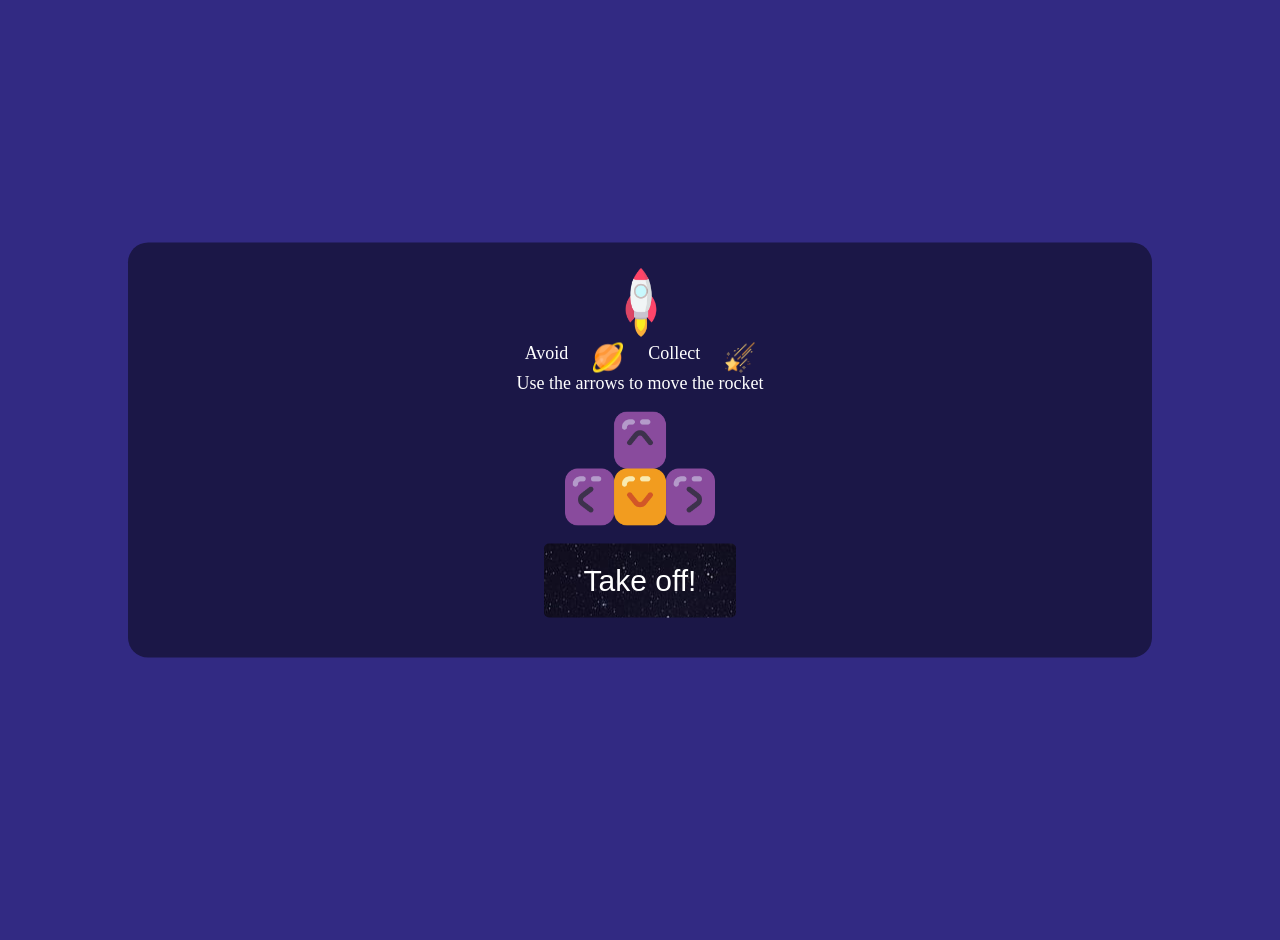
==== index.html @ 86ee5806 "images appearing again" ====
<!DOCTYPE html>
<html lang="en">
  <head>
    <meta charset="UTF-8" />
    <meta name="viewport" content="width=device-width, initial-scale=1.0" />
    <meta http-equiv="X-UA-Compatible" content="ie=edge" />
    <link rel="stylesheet" href="/docs/styles/style.css" />
    <title>Rocket Game</title>
  </head>
  <body>
    <main>
      <!-- <audio id="background-audio" src="/docs/sounds/background-audio.mp3"></audio> -->

      <div id="game-intro">
        <img src="/docs/images/rocket.png" alt="" class="rocket-icon" />
        <div id="instructions">
          <p>Avoid</p>
          <img src="/docs/images/planet.png" alt="" class="planet-icon" />
          <p>Collect</p>
          <img src="/docs/images/star.png" alt="" class="star-icon" />
          <!-- <p>Increase speed</p>
          <img src="/images/fire.png" alt="" class="fire-icon"> -->
        </div>

        <p>Use the arrows to move the rocket</p>
        <img src="/docs/images/keyboard.png" alt="" class="arrows-img" />

        <div id="btn-start-game">
          <button id="start-button" class="play-button">Take off!</button>
        </div>
      </div>

      <div id="game-container">
        <div id="game-screen">
          <div id="stats">
            <div id="stats-score" class="general-stats">
              <p>🏆</p>
              <!-- <img src="/images/score.png" alt="" /> -->
              <p><span id="score">0</span></p>
            </div>
            <div id="stats-lives" class="general-stats">
              <p>❤️</p>
              <!-- <img src="/images/heart.png" alt="" /> -->
              <p><span id="lives">5</span></p>
            </div>
            <!-- <div id="stats-boost">
              <img src="/images/fire.png" alt="" >
              <p><span id="boost">0</span></p>
            </div> -->
          </div>
        </div>
      </div>

      <div id="game-end">
        <!-- <img src="/images/fire.png" alt="" /> -->
        <h1>Game Over!</h1>
        <p>🏆 You scored <span id="final-score"></span> points! 🏆</p>

        <br />
        <button id="restart-button" class="play-button">Play Again!</button>
      </div>

      <!-- come back to style -->
    </main>
    <script type="text/javascript" src="/docs/scripts/star.js">
      </scripttype>
    </script>
    <script type="text/javascript" src="/docs/scripts/planet.js">
      </scripttype>
    </script>
    <script type="text/javascript" src="/docs/scripts/rocket.js">
      </scripttype>
    </script>
    <script type="text/javascript" src="/docs/scripts/game.js">
      </scripttype>
    </script>
    <script type="text/javascript" src="/docs/scripts/script.js">
      </scripttype>
    </script>
  </body>
</html>
---- docs/styles/style.css ----
* {
  margin: 0;
  padding: 0;
}

body {
  padding: 0;
  text-align: center;
  height: 100%;
  overflow: hidden;
  

}


main {
  background-color: rgb(50, 42, 131);
}

#game-intro {
  padding: 20px 0;
  display:flex;
  flex-direction: column;
  justify-content: space-between;
  background-color: rgb(27, 23, 71);
  align-items: center;
  width: 80vw;
  height: 80wh;
  transform: translate(-50%, -50%);
  position: absolute;
  top: 50%;
  left: 50%;
  color: white;
  border-radius: 20px;

}

#instructions {
  display: flex;
  flex-direction: row;
  justify-content: space-evenly;
  gap: 25px;
}

#game-container {
  display: flex;
  width: 100vw;
  height: 100vh;
  padding: 20px 0;
  justify-content: center;
  align-items: center;
}

#stats {
  display: flex;
  flex-direction: column;
  align-items: start;
  justify-content: center;
  gap: 20px;
  background-color: rgba(50, 42, 131, 0.5);
  width: 5vw;
  height: 190px;
  padding: 0 20px;
  border-radius: 10px;
  margin-left: 15px;
}

.general-stats {
  font-size: 30px;
  color: white;
  display: flex;
  flex-direction: row;
  gap: 20px;

}


.rocket-icon {
  width: 50px;
  height: 80px;
}

.planet-icon {
  width: 30px;
  height: 30px;
}

.star-icon{
  width: 30px;
  height: 30px;
}

#game-screen {
  display: none;
  align-content: center;
  
  padding: 20px 0;
  overflow: hidden;
  position: relative;
  background-image: url(/docs/images/background.jpeg);
  background-size: cover;
  animation: slide 5s linear infinite;
}

@keyframes slide {
  0% {
    background-position: 0 -1000px;
  }
  95% {
    background-position: 0 0;
  }
  100% {
    background-position: 0 50px;
  }
}

#game-end {
  display: none;
  color: white;

 
  /* width: 100vw;
  height: 100vh; */

}

#game-intro p {
  font-size: 18px;
  font-family: "verdana";
}

.arrows-img {
  width: 150px;
}

.play-button {
  font-size: 30px;
  background-image: url(/docs/images/background.jpeg);
  color: white;
  padding: 20px 40px;
  border: 0;
  box-shadow: 0;
  border-radius: 5px;
  margin-bottom: 20px;
}
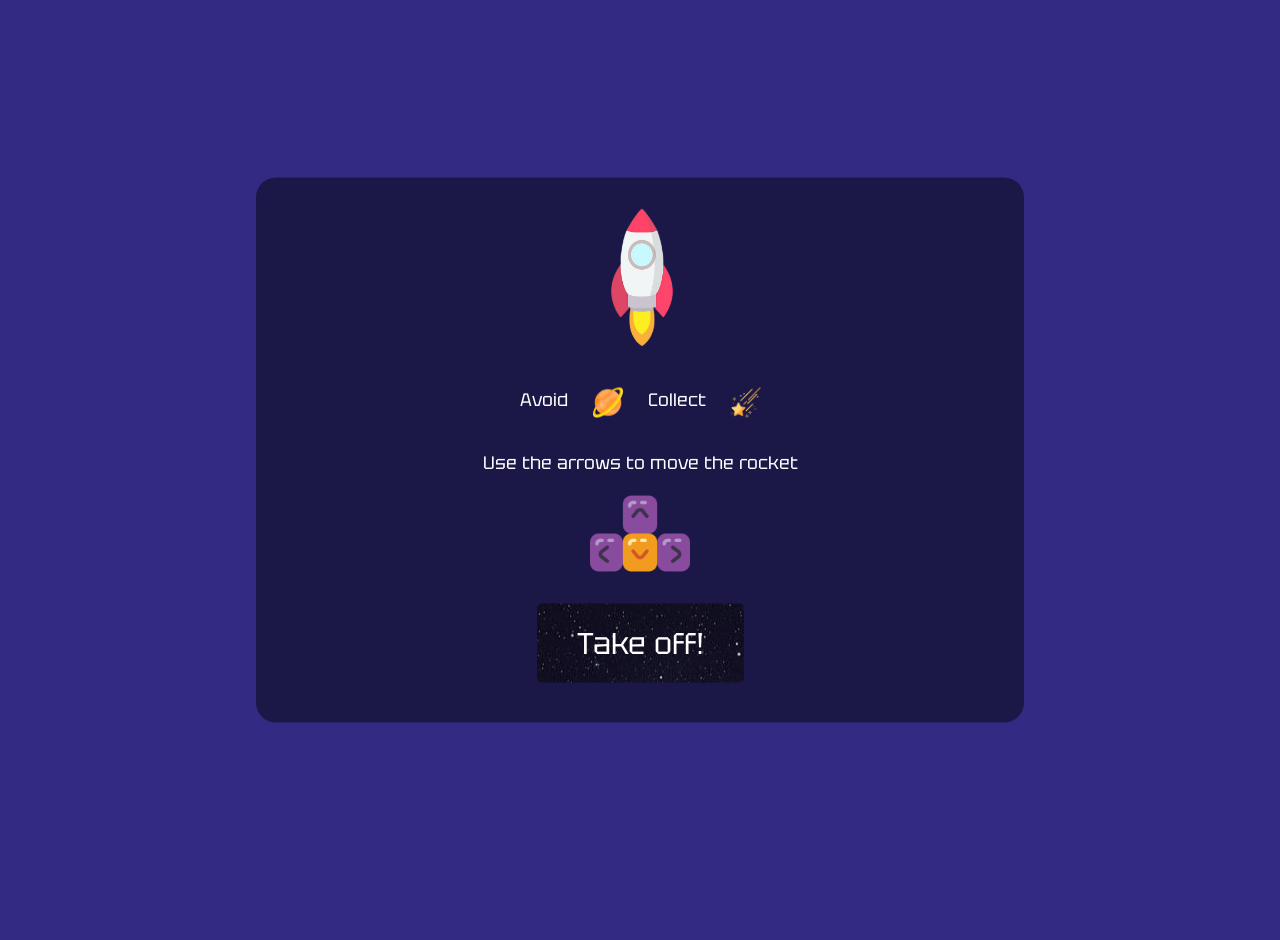
==== commit 203dc0a3: "Design sound and fire" ====
--- a/index.html
+++ b/index.html
@@ -9,9 +9,11 @@
   </head>
   <body>
     <main>
-      <!-- <audio id="background-audio" src="/docs/sounds/background-audio.mp3"></audio> -->
+      
 
       <div id="game-intro">
+        
+
         <img src="/docs/images/rocket.png" alt="" class="rocket-icon" />
         <div id="instructions">
           <p>Avoid</p>
@@ -62,6 +64,9 @@
 
       <!-- come back to style -->
     </main>
+    <script type="text/javascript" src="/docs/scripts/fire.js">
+    </scripttype>
+  </script>
     <script type="text/javascript" src="/docs/scripts/star.js">
       </scripttype>
     </script>
--- a/docs/styles/style.css
+++ b/docs/styles/style.css
@@ -1,17 +1,16 @@
+@import url("https://fonts.googleapis.com/css2?family=Tektur:wght@400;700&display=swap");
+
 * {
   margin: 0;
   padding: 0;
+  font-family: "Tektur", cursive;
 }
 
 body {
   padding: 0;
   text-align: center;
-  height: 100%;
-  overflow: hidden;
-  
-
+  cursor: url(/docs/images/rocket-cursor.png), auto;
 }
-
 
 main {
   background-color: rgb(50, 42, 131);
@@ -19,19 +18,29 @@
 
 #game-intro {
   padding: 20px 0;
-  display:flex;
+  display: flex;
   flex-direction: column;
   justify-content: space-between;
   background-color: rgb(27, 23, 71);
   align-items: center;
-  width: 80vw;
-  height: 80wh;
+  width: 60vw;
+  height: 60wh;
   transform: translate(-50%, -50%);
   position: absolute;
   top: 50%;
   left: 50%;
   color: white;
   border-radius: 20px;
+}
+
+#game-intro p {
+  font-size: 18px;
+  margin-bottom: 10px;
+}
+
+.arrows-img {
+  width: 100px;
+  margin-bottom: 20px;
 
 }
 
@@ -40,6 +49,26 @@
   flex-direction: row;
   justify-content: space-evenly;
   gap: 25px;
+  margin: 30px 0;
+}
+
+.rocket-icon {
+  width: 100px;
+  height: 160px;
+  /* position: relative;
+  z-index: 10;
+  top: -90px; */
+  
+}
+
+.planet-icon {
+  width: 30px;
+  height: 30px;
+}
+
+.star-icon {
+  width: 30px;
+  height: 30px;
 }
 
 #game-container {
@@ -71,35 +100,20 @@
   display: flex;
   flex-direction: row;
   gap: 20px;
-
 }
 
 
-.rocket-icon {
-  width: 50px;
-  height: 80px;
-}
-
-.planet-icon {
-  width: 30px;
-  height: 30px;
-}
-
-.star-icon{
-  width: 30px;
-  height: 30px;
-}
 
 #game-screen {
   display: none;
   align-content: center;
-  
   padding: 20px 0;
   overflow: hidden;
   position: relative;
   background-image: url(/docs/images/background.jpeg);
   background-size: cover;
   animation: slide 5s linear infinite;
+  cursor: auto;
 }
 
 @keyframes slide {
@@ -117,21 +131,24 @@
 #game-end {
   display: none;
   color: white;
-
- 
-  /* width: 100vw;
-  height: 100vh; */
-
+  height: 100vh;
+  flex-direction: column;
+  align-items: center;
+  justify-content: center;
 }
 
-#game-intro p {
-  font-size: 18px;
-  font-family: "verdana";
+#game-end h1 {
+  font-size: 8rem;
+  margin: 0;
+  margin-bottom: 20px;
 }
 
-.arrows-img {
-  width: 150px;
+#game-end p {
+  font-size: 2.2rem;
+  margin-bottom: 40px;
 }
+
+
 
 .play-button {
   font-size: 30px;
@@ -142,4 +159,5 @@
   box-shadow: 0;
   border-radius: 5px;
   margin-bottom: 20px;
+  cursor: url(/docs/images/rocket-cursor.png), pointer;
 }
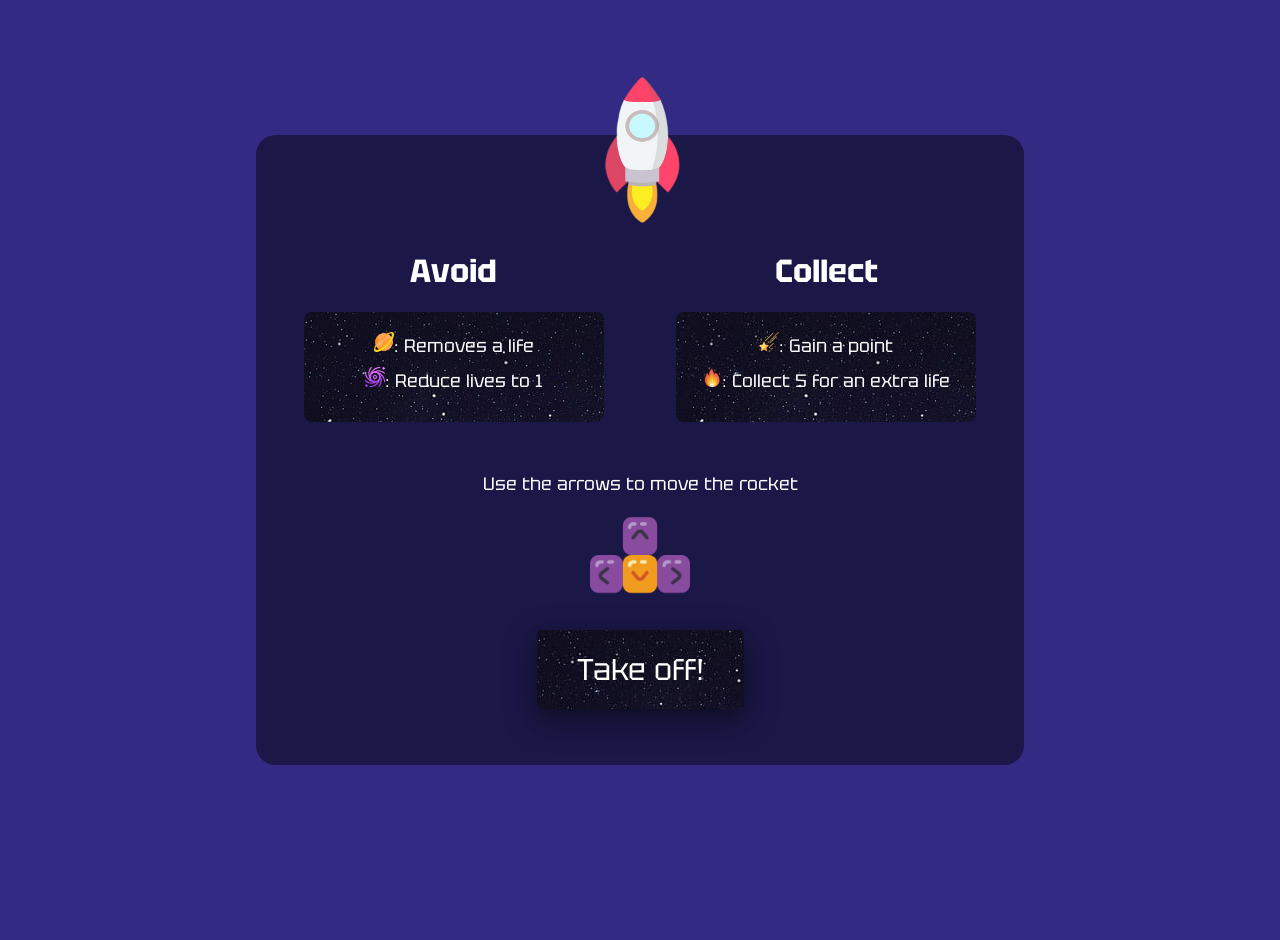
==== commit 4a0c14f9: "MVP with Blackhole" ====
--- a/index.html
+++ b/index.html
@@ -9,19 +9,48 @@
   </head>
   <body>
     <main>
-      
-
       <div id="game-intro">
-        
-
         <img src="/docs/images/rocket.png" alt="" class="rocket-icon" />
         <div id="instructions">
-          <p>Avoid</p>
-          <img src="/docs/images/planet.png" alt="" class="planet-icon" />
-          <p>Collect</p>
-          <img src="/docs/images/star.png" alt="" class="star-icon" />
-          <!-- <p>Increase speed</p>
-          <img src="/images/fire.png" alt="" class="fire-icon"> -->
+          <div class="instruction-column">
+            <h1 class="heading">Avoid</h1>
+            <div class="avoid-collect">
+              <p>
+                <img
+                  src="docs/images/planet.png"
+                  alt=""
+                  class="instruction-icon"
+                />: Removes a life
+              </p>
+              <p>
+                <img
+                  src="docs/images/blackhole.png"
+                  alt=""
+                  class="instruction-icon"
+                />: Reduce lives to 1
+              </p>
+            </div>
+          </div>
+
+          <div class="instruction-column">
+            <h1 class="heading">Collect</h1>
+            <div class="avoid-collect">
+              <p>
+                <img
+                  src="docs/images/star.png"
+                  alt=""
+                  class="instruction-icon"
+                />: Gain a point
+              </p>
+              <p>
+                <img
+                  src="docs/images/fire.png"
+                  alt=""
+                  class="instruction-icon"
+                />: Collect 5 for an extra life
+              </p>
+            </div>
+          </div>
         </div>
 
         <p>Use the arrows to move the rocket</p>
@@ -33,40 +62,39 @@
       </div>
 
       <div id="game-container">
+        <div class="sliding-background"></div>
         <div id="game-screen">
           <div id="stats">
             <div id="stats-score" class="general-stats">
               <p>🏆</p>
-              <!-- <img src="/images/score.png" alt="" /> -->
               <p><span id="score">0</span></p>
             </div>
             <div id="stats-lives" class="general-stats">
               <p>❤️</p>
-              <!-- <img src="/images/heart.png" alt="" /> -->
               <p><span id="lives">5</span></p>
             </div>
-            <!-- <div id="stats-boost">
-              <img src="/images/fire.png" alt="" >
-              <p><span id="boost">0</span></p>
-            </div> -->
+            <div id="stats-fire" class="general-stats">
+              <p>🔥</p>
+              <p><span id="fire">0</span></p>
+            </div>
           </div>
         </div>
       </div>
 
       <div id="game-end">
-        <!-- <img src="/images/fire.png" alt="" /> -->
         <h1>Game Over!</h1>
         <p>🏆 You scored <span id="final-score"></span> points! 🏆</p>
 
         <br />
         <button id="restart-button" class="play-button">Play Again!</button>
       </div>
-
-      <!-- come back to style -->
     </main>
+    <script type="text/javascript" src="/docs/scripts/blackhole.js">
+      </scripttype>
+    </script>
     <script type="text/javascript" src="/docs/scripts/fire.js">
-    </scripttype>
-  </script>
+      </scripttype>
+    </script>
     <script type="text/javascript" src="/docs/scripts/star.js">
       </scripttype>
     </script>
--- a/docs/styles/style.css
+++ b/docs/styles/style.css
@@ -17,14 +17,15 @@
 }
 
 #game-intro {
-  padding: 20px 0;
-  display: flex;
-  flex-direction: column;
-  justify-content: space-between;
+  /* padding: 20px 0; */
+  /* display: flex; */
+  /* flex-direction: column;
+  justify-content: space-between; */
+  /* gap: 5px; */
   background-color: rgb(27, 23, 71);
   align-items: center;
   width: 60vw;
-  height: 60wh;
+  height: 70vh;
   transform: translate(-50%, -50%);
   position: absolute;
   top: 50%;
@@ -41,7 +42,6 @@
 .arrows-img {
   width: 100px;
   margin-bottom: 20px;
-
 }
 
 #instructions {
@@ -49,27 +49,76 @@
   flex-direction: row;
   justify-content: space-evenly;
   gap: 25px;
-  margin: 30px 0;
+  /* margin: 30px 0; */
 }
 
 .rocket-icon {
-  width: 100px;
-  height: 160px;
-  /* position: relative;
+  width: 120px;/* width: 150px;  */
+  height: 170px;/* height: 220px; */
+  position: relative;
   z-index: 10;
-  top: -90px; */
-  
-}
-
-.planet-icon {
-  width: 30px;
-  height: 30px;
+  top: -70px;
+}
+
+.instruction-icon {
+  width: 20px;
+  height: 20px;
+}
+
+.instruction-column {
+  display: flex;
+  flex-direction: column;
+  justify-content: space-between;
+}
+
+.avoid-collect {
+  background-image: url("/docs/images/background.jpeg");
+  width: 300px;
+  padding: 20px 0;
+  border-radius: 8px;
+  position: relative;
+  top: -50px;
+}
+
+.heading {
+  margin-bottom: 10px;
+  position: relative;
+  top: -60px;
+}
+
+/* .planet-icon {
+  width: 20px;
+  height: 20px;
 }
 
 .star-icon {
   width: 30px;
   height: 30px;
 }
+
+.blackhole-icon {
+  width: 20px;
+  height: 20px;
+} */
+
+/* .avoid-collect{
+  display: flex;
+  flex-direction: column;
+  justify-content: space-evenly;
+  align-items: center;
+  width: 200px;
+  background-image: url(/docs/images/background.jpeg);
+  height: 150px;
+  border-radius: 8px;
+
+} */
+
+/* .instructions-text {
+  position: relative;
+  z-index: 10;
+  top: -30px;
+  
+} */
 
 #game-container {
   display: flex;
@@ -78,6 +127,8 @@
   padding: 20px 0;
   justify-content: center;
   align-items: center;
+  cursor: auto;
+  
 }
 
 #stats {
@@ -101,8 +152,6 @@
   flex-direction: row;
   gap: 20px;
 }
-
-
 
 #game-screen {
   display: none;
@@ -148,9 +197,8 @@
   margin-bottom: 40px;
 }
 
-
-
 .play-button {
+  
   font-size: 30px;
   background-image: url(/docs/images/background.jpeg);
   color: white;
@@ -160,4 +208,13 @@
   border-radius: 5px;
   margin-bottom: 20px;
   cursor: url(/docs/images/rocket-cursor.png), pointer;
-}
+  box-shadow: 0 10px 30px rgba(0, 0, 0, 0.5);
+}
+
+.play-button:active {
+  box-shadow: none;
+}
+
+
+
+
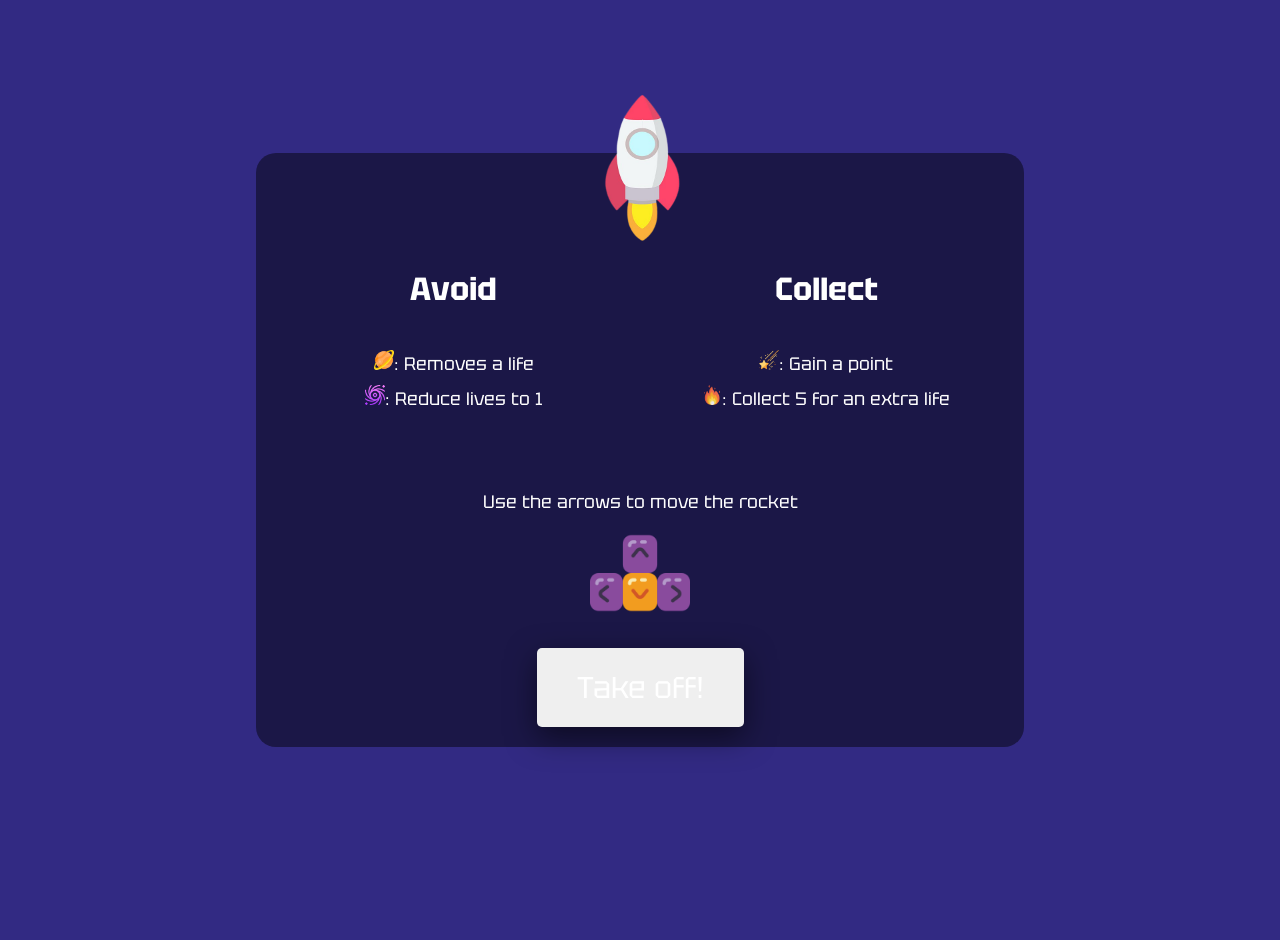
==== commit f7aa2d75: "./ added" ====
--- a/index.html
+++ b/index.html
@@ -4,27 +4,28 @@
     <meta charset="UTF-8" />
     <meta name="viewport" content="width=device-width, initial-scale=1.0" />
     <meta http-equiv="X-UA-Compatible" content="ie=edge" />
-    <link rel="stylesheet" href="/docs/styles/style.css" />
+    <link rel="stylesheet" href="./docs/styles/style.css" />
     <title>Rocket Game</title>
   </head>
   <body>
     <main>
       <div id="game-intro">
-        <img src="/docs/images/rocket.png" alt="" class="rocket-icon" />
+
+        <img src="./docs/images/rocket.png" alt="" class="rocket-icon" />
         <div id="instructions">
           <div class="instruction-column">
             <h1 class="heading">Avoid</h1>
             <div class="avoid-collect">
               <p>
                 <img
-                  src="docs/images/planet.png"
+                  src="./docs/images/planet.png"
                   alt=""
                   class="instruction-icon"
                 />: Removes a life
               </p>
               <p>
                 <img
-                  src="docs/images/blackhole.png"
+                  src="./docs/images/blackhole.png"
                   alt=""
                   class="instruction-icon"
                 />: Reduce lives to 1
@@ -37,14 +38,14 @@
             <div class="avoid-collect">
               <p>
                 <img
-                  src="docs/images/star.png"
+                  src="./docs/images/star.png"
                   alt=""
                   class="instruction-icon"
                 />: Gain a point
               </p>
               <p>
                 <img
-                  src="docs/images/fire.png"
+                  src="./docs/images/fire.png"
                   alt=""
                   class="instruction-icon"
                 />: Collect 5 for an extra life
@@ -54,7 +55,7 @@
         </div>
 
         <p>Use the arrows to move the rocket</p>
-        <img src="/docs/images/keyboard.png" alt="" class="arrows-img" />
+        <img src="./docs/images/keyboard.png" alt="" class="arrows-img" />
 
         <div id="btn-start-game">
           <button id="start-button" class="play-button">Take off!</button>
@@ -89,25 +90,25 @@
         <button id="restart-button" class="play-button">Play Again!</button>
       </div>
     </main>
-    <script type="text/javascript" src="/docs/scripts/blackhole.js">
+    <script type="text/javascript" src="./docs/scripts/blackhole.js">
       </scripttype>
     </script>
-    <script type="text/javascript" src="/docs/scripts/fire.js">
+    <script type="text/javascript" src="./docs/scripts/fire.js">
       </scripttype>
     </script>
-    <script type="text/javascript" src="/docs/scripts/star.js">
+    <script type="text/javascript" src="./docs/scripts/star.js">
       </scripttype>
     </script>
-    <script type="text/javascript" src="/docs/scripts/planet.js">
+    <script type="text/javascript" src="./docs/scripts/planet.js">
       </scripttype>
     </script>
-    <script type="text/javascript" src="/docs/scripts/rocket.js">
+    <script type="text/javascript" src="./docs/scripts/rocket.js">
       </scripttype>
     </script>
-    <script type="text/javascript" src="/docs/scripts/game.js">
+    <script type="text/javascript" src="./docs/scripts/game.js">
       </scripttype>
     </script>
-    <script type="text/javascript" src="/docs/scripts/script.js">
+    <script type="text/javascript" src="./docs/scripts/script.js">
       </scripttype>
     </script>
   </body>
--- a/docs/styles/style.css
+++ b/docs/styles/style.css
@@ -9,7 +9,7 @@
 body {
   padding: 0;
   text-align: center;
-  cursor: url(/docs/images/rocket-cursor.png), auto;
+  cursor: url(./docs/images/rocket-cursor.png), auto;
 }
 
 main {
@@ -25,7 +25,7 @@
   background-color: rgb(27, 23, 71);
   align-items: center;
   width: 60vw;
-  height: 70vh;
+  height: vh;
   transform: translate(-50%, -50%);
   position: absolute;
   top: 50%;
@@ -72,7 +72,7 @@
 }
 
 .avoid-collect {
-  background-image: url("/docs/images/background.jpeg");
+  background-image: url("./docs/images/background.jpeg");
   width: 300px;
   padding: 20px 0;
   border-radius: 8px;
@@ -86,39 +86,6 @@
   top: -60px;
 }
 
-/* .planet-icon {
-  width: 20px;
-  height: 20px;
-}
-
-.star-icon {
-  width: 30px;
-  height: 30px;
-}
-
-.blackhole-icon {
-  width: 20px;
-  height: 20px;
-} */
-
-/* .avoid-collect{
-  display: flex;
-  flex-direction: column;
-  justify-content: space-evenly;
-  align-items: center;
-  width: 200px;
-  background-image: url(/docs/images/background.jpeg);
-  height: 150px;
-  border-radius: 8px;
-
-} */
-
-/* .instructions-text {
-  position: relative;
-  z-index: 10;
-  top: -30px;
-  
-} */
 
 #game-container {
   display: flex;
@@ -159,7 +126,7 @@
   padding: 20px 0;
   overflow: hidden;
   position: relative;
-  background-image: url(/docs/images/background.jpeg);
+  background-image: url(./docs/images/background.jpeg);
   background-size: cover;
   animation: slide 5s linear infinite;
   cursor: auto;
@@ -174,6 +141,20 @@
   }
   100% {
     background-position: 0 50px;
+  }
+}
+
+#blackhole {
+  position: relative;
+  animation: rotation 5s infinite linear;
+}
+
+@keyframes rotation {
+  from {
+      transform: rotate(0deg);
+  }
+  to {
+      transform: rotate(359deg);
   }
 }
 
@@ -200,14 +181,14 @@
 .play-button {
   
   font-size: 30px;
-  background-image: url(/docs/images/background.jpeg);
+  background-image: url(./docs/images/background.jpeg);
   color: white;
   padding: 20px 40px;
   border: 0;
   box-shadow: 0;
   border-radius: 5px;
   margin-bottom: 20px;
-  cursor: url(/docs/images/rocket-cursor.png), pointer;
+  cursor: url(./docs/images/rocket-cursor.png), pointer;
   box-shadow: 0 10px 30px rgba(0, 0, 0, 0.5);
 }
 
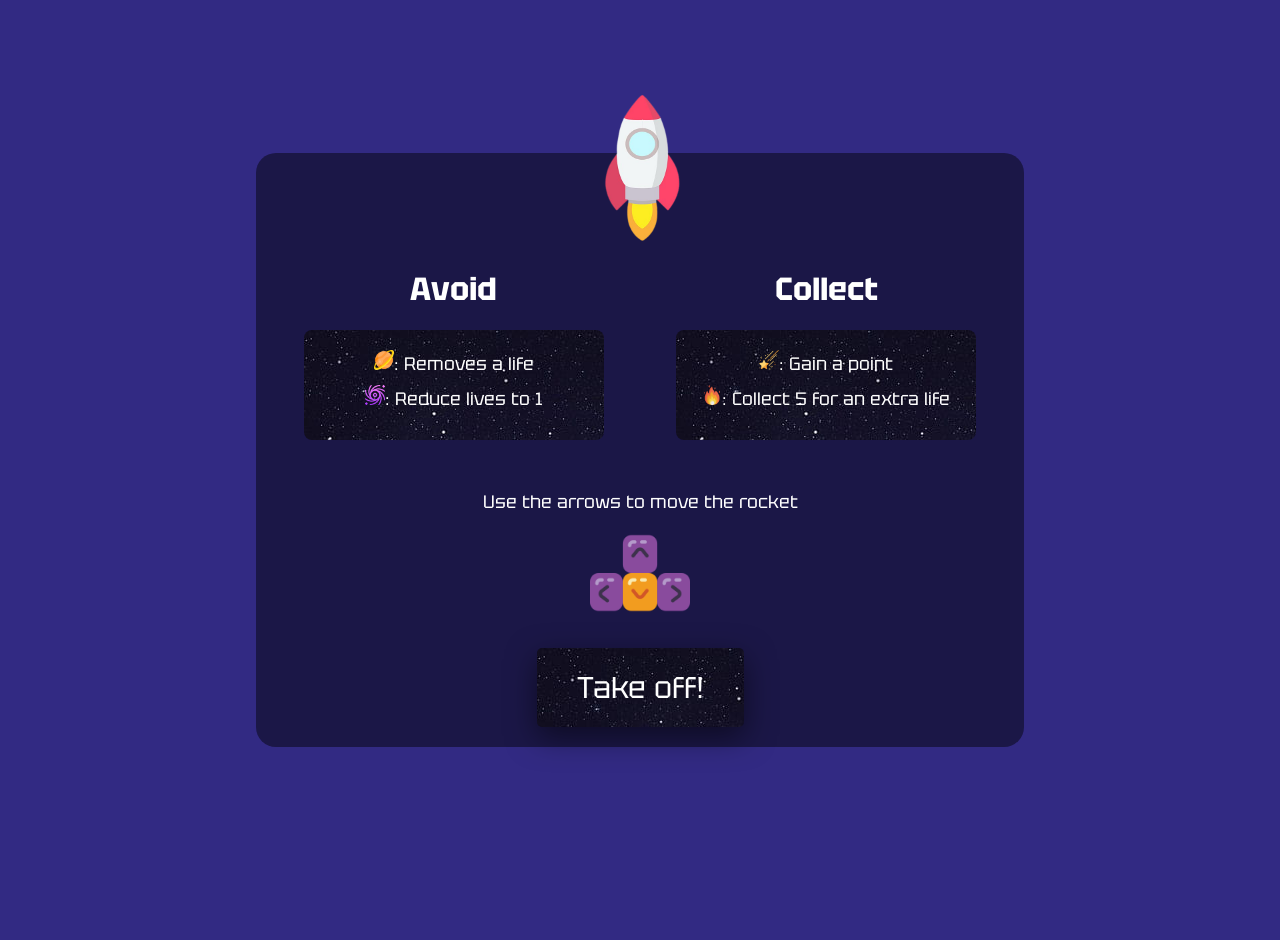
==== commit c42fb9f7: "/ added" ====
--- a/index.html
+++ b/index.html
@@ -4,28 +4,28 @@
     <meta charset="UTF-8" />
     <meta name="viewport" content="width=device-width, initial-scale=1.0" />
     <meta http-equiv="X-UA-Compatible" content="ie=edge" />
-    <link rel="stylesheet" href="./docs/styles/style.css" />
+    <link rel="stylesheet" href="/docs/styles/style.css" />
     <title>Rocket Game</title>
   </head>
   <body>
     <main>
       <div id="game-intro">
 
-        <img src="./docs/images/rocket.png" alt="" class="rocket-icon" />
+        <img src="/docs/images/rocket.png" alt="" class="rocket-icon" />
         <div id="instructions">
           <div class="instruction-column">
             <h1 class="heading">Avoid</h1>
             <div class="avoid-collect">
               <p>
                 <img
-                  src="./docs/images/planet.png"
+                  src="/docs/images/planet.png"
                   alt=""
                   class="instruction-icon"
                 />: Removes a life
               </p>
               <p>
                 <img
-                  src="./docs/images/blackhole.png"
+                  src="/docs/images/blackhole.png"
                   alt=""
                   class="instruction-icon"
                 />: Reduce lives to 1
@@ -38,14 +38,14 @@
             <div class="avoid-collect">
               <p>
                 <img
-                  src="./docs/images/star.png"
+                  src="/docs/images/star.png"
                   alt=""
                   class="instruction-icon"
                 />: Gain a point
               </p>
               <p>
                 <img
-                  src="./docs/images/fire.png"
+                  src="/docs/images/fire.png"
                   alt=""
                   class="instruction-icon"
                 />: Collect 5 for an extra life
@@ -55,7 +55,7 @@
         </div>
 
         <p>Use the arrows to move the rocket</p>
-        <img src="./docs/images/keyboard.png" alt="" class="arrows-img" />
+        <img src="/docs/images/keyboard.png" alt="" class="arrows-img" />
 
         <div id="btn-start-game">
           <button id="start-button" class="play-button">Take off!</button>
@@ -90,25 +90,25 @@
         <button id="restart-button" class="play-button">Play Again!</button>
       </div>
     </main>
-    <script type="text/javascript" src="./docs/scripts/blackhole.js">
+    <script type="text/javascript" src="/docs/scripts/blackhole.js">
       </scripttype>
     </script>
-    <script type="text/javascript" src="./docs/scripts/fire.js">
+    <script type="text/javascript" src="/docs/scripts/fire.js">
       </scripttype>
     </script>
-    <script type="text/javascript" src="./docs/scripts/star.js">
+    <script type="text/javascript" src="/docs/scripts/star.js">
       </scripttype>
     </script>
-    <script type="text/javascript" src="./docs/scripts/planet.js">
+    <script type="text/javascript" src="/docs/scripts/planet.js">
       </scripttype>
     </script>
-    <script type="text/javascript" src="./docs/scripts/rocket.js">
+    <script type="text/javascript" src="/docs/scripts/rocket.js">
       </scripttype>
     </script>
-    <script type="text/javascript" src="./docs/scripts/game.js">
+    <script type="text/javascript" src="/docs/scripts/game.js">
       </scripttype>
     </script>
-    <script type="text/javascript" src="./docs/scripts/script.js">
+    <script type="text/javascript" src="/docs/scripts/script.js">
       </scripttype>
     </script>
   </body>
--- a/docs/styles/style.css
+++ b/docs/styles/style.css
@@ -9,7 +9,7 @@
 body {
   padding: 0;
   text-align: center;
-  cursor: url(./docs/images/rocket-cursor.png), auto;
+  cursor: url(/docs/images/rocket-cursor.png), auto;
 }
 
 main {
@@ -72,7 +72,7 @@
 }
 
 .avoid-collect {
-  background-image: url("./docs/images/background.jpeg");
+  background-image: url("/docs/images/background.jpeg");
   width: 300px;
   padding: 20px 0;
   border-radius: 8px;
@@ -126,7 +126,7 @@
   padding: 20px 0;
   overflow: hidden;
   position: relative;
-  background-image: url(./docs/images/background.jpeg);
+  background-image: url(/docs/images/background.jpeg);
   background-size: cover;
   animation: slide 5s linear infinite;
   cursor: auto;
@@ -181,14 +181,14 @@
 .play-button {
   
   font-size: 30px;
-  background-image: url(./docs/images/background.jpeg);
+  background-image: url(/docs/images/background.jpeg);
   color: white;
   padding: 20px 40px;
   border: 0;
   box-shadow: 0;
   border-radius: 5px;
   margin-bottom: 20px;
-  cursor: url(./docs/images/rocket-cursor.png), pointer;
+  cursor: url(/docs/images/rocket-cursor.png), pointer;
   box-shadow: 0 10px 30px rgba(0, 0, 0, 0.5);
 }
 
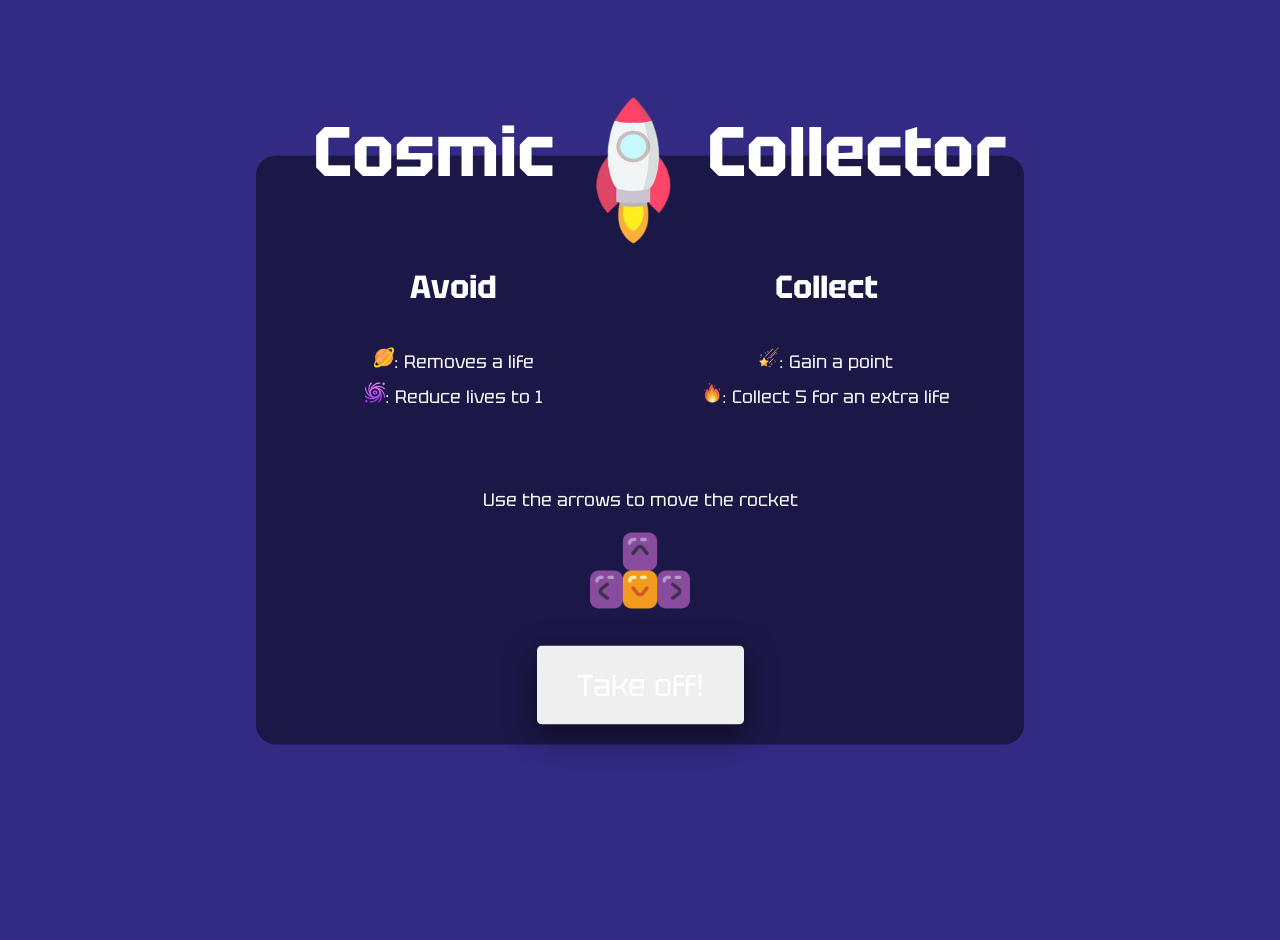
==== commit 9cd2a905: "Cosmic Collector title added" ====
--- a/index.html
+++ b/index.html
@@ -4,28 +4,32 @@
     <meta charset="UTF-8" />
     <meta name="viewport" content="width=device-width, initial-scale=1.0" />
     <meta http-equiv="X-UA-Compatible" content="ie=edge" />
-    <link rel="stylesheet" href="/docs/styles/style.css" />
+    <link rel="stylesheet" href="docs/styles/style.css" />
     <title>Rocket Game</title>
   </head>
   <body>
     <main>
       <div id="game-intro">
-
-        <img src="/docs/images/rocket.png" alt="" class="rocket-icon" />
+        <div class="title-rocket-div">
+          <h1>Cosmic</h1>
+          <img src="docs/images/rocket.png" alt="" class="rocket-icon" />
+          <h1>Collector</h1>
+        </div>
+        <!-- <img src="docs/images/rocket.png" alt="" class="rocket-icon" /> -->
         <div id="instructions">
           <div class="instruction-column">
             <h1 class="heading">Avoid</h1>
             <div class="avoid-collect">
               <p>
                 <img
-                  src="/docs/images/planet.png"
+                  src="docs/images/planet.png"
                   alt=""
                   class="instruction-icon"
                 />: Removes a life
               </p>
               <p>
                 <img
-                  src="/docs/images/blackhole.png"
+                  src="docs/images/blackhole.png"
                   alt=""
                   class="instruction-icon"
                 />: Reduce lives to 1
@@ -38,14 +42,14 @@
             <div class="avoid-collect">
               <p>
                 <img
-                  src="/docs/images/star.png"
+                  src="docs/images/star.png"
                   alt=""
                   class="instruction-icon"
                 />: Gain a point
               </p>
               <p>
                 <img
-                  src="/docs/images/fire.png"
+                  src="docs/images/fire.png"
                   alt=""
                   class="instruction-icon"
                 />: Collect 5 for an extra life
@@ -55,7 +59,7 @@
         </div>
 
         <p>Use the arrows to move the rocket</p>
-        <img src="/docs/images/keyboard.png" alt="" class="arrows-img" />
+        <img src="docs/images/keyboard.png" alt="" class="arrows-img" />
 
         <div id="btn-start-game">
           <button id="start-button" class="play-button">Take off!</button>
@@ -90,25 +94,25 @@
         <button id="restart-button" class="play-button">Play Again!</button>
       </div>
     </main>
-    <script type="text/javascript" src="/docs/scripts/blackhole.js">
+    <script type="text/javascript" src="docs/scripts/blackhole.js">
       </scripttype>
     </script>
-    <script type="text/javascript" src="/docs/scripts/fire.js">
+    <script type="text/javascript" src="docs/scripts/fire.js">
       </scripttype>
     </script>
-    <script type="text/javascript" src="/docs/scripts/star.js">
+    <script type="text/javascript" src="docs/scripts/star.js">
       </scripttype>
     </script>
-    <script type="text/javascript" src="/docs/scripts/planet.js">
+    <script type="text/javascript" src="docs/scripts/planet.js">
       </scripttype>
     </script>
-    <script type="text/javascript" src="/docs/scripts/rocket.js">
+    <script type="text/javascript" src="docs/scripts/rocket.js">
       </scripttype>
     </script>
-    <script type="text/javascript" src="/docs/scripts/game.js">
+    <script type="text/javascript" src="docs/scripts/game.js">
       </scripttype>
     </script>
-    <script type="text/javascript" src="/docs/scripts/script.js">
+    <script type="text/javascript" src="docs/scripts/script.js">
       </scripttype>
     </script>
   </body>
--- a/docs/styles/style.css
+++ b/docs/styles/style.css
@@ -9,7 +9,7 @@
 body {
   padding: 0;
   text-align: center;
-  cursor: url(/docs/images/rocket-cursor.png), auto;
+  cursor: url("https://i.ibb.co/8Mhxb23/rocket-cursor.png"), auto;
 }
 
 main {
@@ -17,11 +17,6 @@
 }
 
 #game-intro {
-  /* padding: 20px 0; */
-  /* display: flex; */
-  /* flex-direction: column;
-  justify-content: space-between; */
-  /* gap: 5px; */
   background-color: rgb(27, 23, 71);
   align-items: center;
   width: 60vw;
@@ -32,6 +27,7 @@
   left: 50%;
   color: white;
   border-radius: 20px;
+
 }
 
 #game-intro p {
@@ -49,16 +45,33 @@
   flex-direction: row;
   justify-content: space-evenly;
   gap: 25px;
-  /* margin: 30px 0; */
+  
 }
 
 .rocket-icon {
-  width: 120px;/* width: 150px;  */
-  height: 170px;/* height: 220px; */
+  width: 120px; 
+  height: 170px; 
   position: relative;
   z-index: 10;
   top: -70px;
 }
+
+.title-rocket-div{
+  display: flex;
+  flex-direction: row;
+  justify-content: space-evenly;
+  align-items: center;
+  margin-left: 40px;
+
+}
+
+.title-rocket-div h1 {
+  font-size: 70px;
+  position: relative;
+  z-index: 10;
+  top: -90px;
+}
+
 
 .instruction-icon {
   width: 20px;
@@ -72,7 +85,7 @@
 }
 
 .avoid-collect {
-  background-image: url("/docs/images/background.jpeg");
+  background-image: url("https://i.ibb.co/qCcyJ2z/background.jpg");
   width: 300px;
   padding: 20px 0;
   border-radius: 8px;
@@ -85,7 +98,6 @@
   position: relative;
   top: -60px;
 }
-
 
 #game-container {
   display: flex;
@@ -94,8 +106,8 @@
   padding: 20px 0;
   justify-content: center;
   align-items: center;
-  cursor: auto;
-  
+  /* cursor: auto; */
+  cursor: url("https://i.ibb.co/8Mhxb23/rocket-cursor.png"), auto;
 }
 
 #stats {
@@ -126,7 +138,7 @@
   padding: 20px 0;
   overflow: hidden;
   position: relative;
-  background-image: url(/docs/images/background.jpeg);
+  background-image: url("https://i.ibb.co/qCcyJ2z/background.jpg");
   background-size: cover;
   animation: slide 5s linear infinite;
   cursor: auto;
@@ -151,10 +163,10 @@
 
 @keyframes rotation {
   from {
-      transform: rotate(0deg);
+    transform: rotate(0deg);
   }
   to {
-      transform: rotate(359deg);
+    transform: rotate(359deg);
   }
 }
 
@@ -179,23 +191,18 @@
 }
 
 .play-button {
-  
   font-size: 30px;
-  background-image: url(/docs/images/background.jpeg);
+  background-image: url("https://i.ibb.co/qCcyJ2z/background.jpg");
   color: white;
   padding: 20px 40px;
   border: 0;
   box-shadow: 0;
   border-radius: 5px;
   margin-bottom: 20px;
-  cursor: url(/docs/images/rocket-cursor.png), pointer;
+  cursor: url("https://i.ibb.co/8Mhxb23/rocket-cursor.png"), pointer;
   box-shadow: 0 10px 30px rgba(0, 0, 0, 0.5);
 }
 
 .play-button:active {
   box-shadow: none;
 }
-
-
-
-
